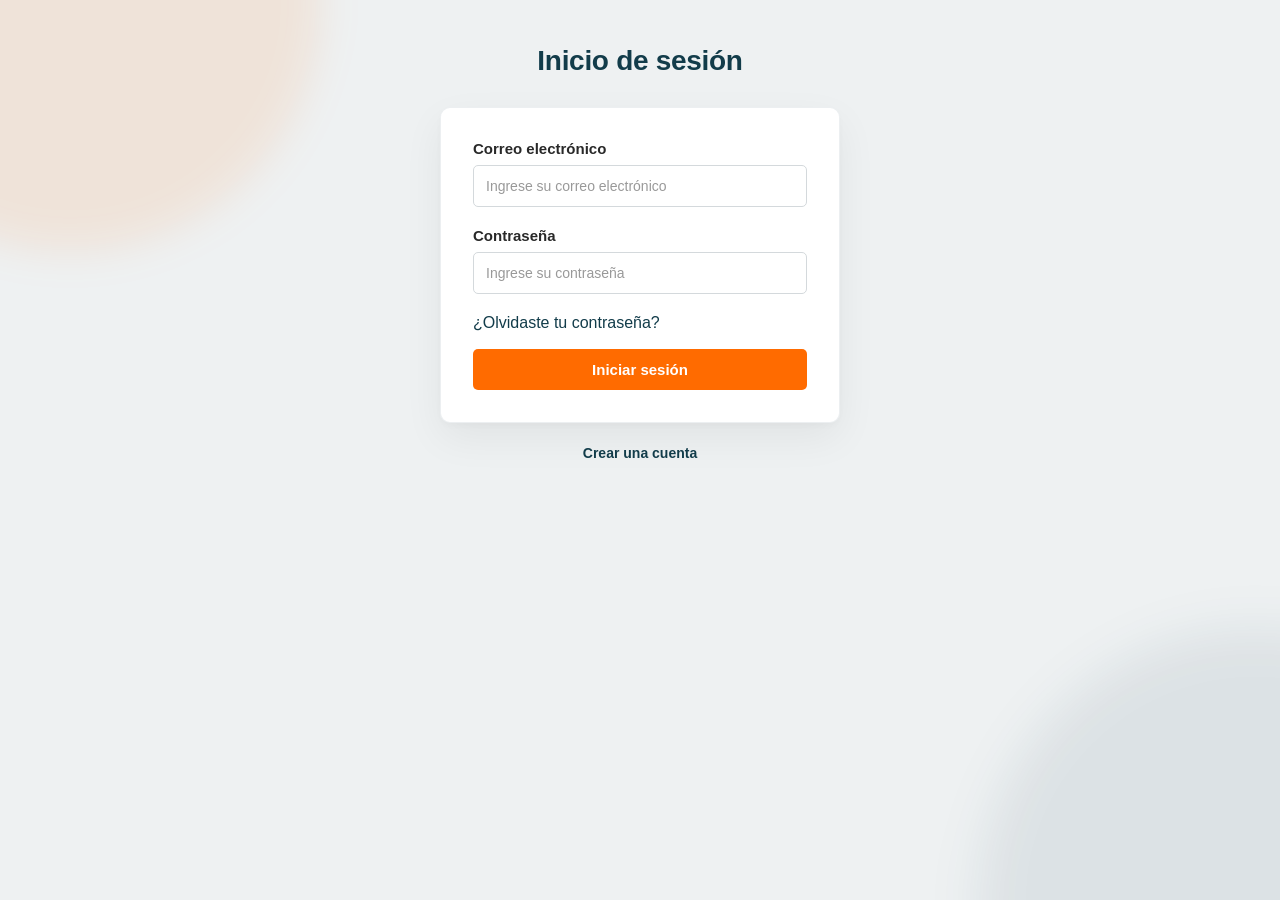
==== home/index.html @ 886c2403 "primer avanze" ====
<!DOCTYPE html>

<html>

<head>
    <meta charset="UTF-8">
    <meta name="viewport" content="width=device-width, initial-scale=1.0">
    <title>RappiYa</title>

    <link rel="stylesheet" href="style.css">
</head>

<body>

    <header>
        <h1>Inicio de sesión</h1>
    </header>

    <main>

        <div class="form">

            <form id="loginForm">

                <p class="email">Correo electrónico</p>

                <input type="email" id="email" name="email" placeholder="Ingrese su correo electrónico">

                <p class="password">Contraseña</p>

                <input type="password" id="password" name="password" placeholder="Ingrese su contraseña">

                <a href="recuperarpass.html">
                    ¿Olvidaste tu contraseña?
                </a>

                <p id="mensaje"></p>

                <button type="submit">
                    Iniciar sesión
                </button>

            </form>

        </div>

        <div class="account-link">
            <a href="registro.html">Crear una cuenta</a>
        </div>

    </main>

    <footer></footer>


    <script src="login.js">

        const formulario = document.getElementById("loginForm");
        const mensaje = document.getElementById("mensaje");

        formulario.addEventListener("submit", async (event) => {

            event.preventDefault();

            const email = document.getElementById("email").value;
            const password = document.getElementById("password").value;

            const respuesta = await fetch("http://localhost:3000/login", {

                method: "POST",

                headers: {
                    "Content-Type": "application/json"
                },

                body: JSON.stringify({
                    email: email,
                    password: password
                })

            });

            const datos = await respuesta.json();

            if (datos.success) {

                window.location.href = "index.html";

            } else {

                mensaje.textContent = "Credenciales inválidas";

            }

        });

    </script>

</body>

</html>
---- home/style.css ----
* {
    box-sizing: border-box;
}

:root {
    --naranja: #FF6B00;
    --naranja-suave: rgba(255, 107, 0, 0.10);

    --azul-petroleo: #123C4A;
    --azul-suave: rgba(18, 60, 74, 0.08);

    --gris-grafito: #292929;
    --gris-secundario: #666666;

    --fondo: #EEF1F2;
    --blanco: #FFFFFF;
    --borde: #D4D9DC;
}


/* =========================================================
   CUERPO
   ========================================================= */

body {
    margin: 0;

    font-family: Arial, sans-serif;

    color: var(--gris-grafito);

    min-height: 100vh;

    /*
        Fondo principal.
        Las formas se generan con pseudo-elementos.
    */

    background-color: var(--fondo);

    position: relative;

    overflow-x: hidden;
}


/* =========================================================
   FORMAS DECORATIVAS DEL FONDO
   ========================================================= */

body::before {
    content: "";

    position: fixed;

    width: 500px;
    height: 500px;

    top: -250px;
    left: -180px;

    background: var(--naranja-suave);

    border-radius: 50%;

    filter: blur(20px);

    pointer-events: none;

    z-index: -1;
}


body::after {
    content: "";

    position: fixed;

    width: 550px;
    height: 550px;

    right: -250px;
    bottom: -280px;

    background: var(--azul-suave);

    border-radius: 50%;

    filter: blur(25px);

    pointer-events: none;

    z-index: -1;
}


/* =========================================================
   HEADER
   ========================================================= */

header {
    text-align: center;

    padding: 45px 20px 30px;
}


header h1 {
    margin: 0;

    color: var(--azul-petroleo);

    font-size: 28px;

    font-weight: 600;

    letter-spacing: -0.3px;
}


/* =========================================================
   MAIN
   ========================================================= */

main {
    display: flex;

    justify-content: center;
    align-items: center;

    flex-direction: column;
}


/* =========================================================
   FORMULARIO
   ========================================================= */

.form {
    width: 400px;

    padding: 32px;

    background-color: var(--blanco);

    border: 1px solid rgba(18, 60, 74, 0.08);

    border-radius: 10px;

    /*
        Sombra muy suave.
        Da profundidad sin hacer que parezca una interfaz
        demasiado moderna.
    */

    box-shadow:
        0 15px 40px rgba(0, 0, 0, 0.06),
        0 3px 10px rgba(0, 0, 0, 0.03);
}


form {
    display: flex;

    flex-direction: column;
}


/* =========================================================
   ETIQUETAS
   ========================================================= */

label {
    margin-bottom: 8px;

    color: var(--gris-grafito);

    font-size: 15px;

    font-weight: 600;
}


form p.email,
form p.password,
form p.name {
    margin: 0 0 8px;

    color: var(--gris-grafito);

    font-size: 15px;

    font-weight: 600;
}


/* =========================================================
   INPUTS
   ========================================================= */

input {
    width: 100%;

    padding: 12px;

    margin-bottom: 20px;

    border: 1px solid var(--borde);

    border-radius: 5px;

    background-color: var(--blanco);

    color: var(--gris-grafito);

    font-family: Arial, sans-serif;

    font-size: 14px;

    outline: none;

    transition:
        border-color 0.2s ease,
        box-shadow 0.2s ease,
        background-color 0.2s ease;
}


input::placeholder {
    color: #999999;
}


input:hover {
    border-color: #BEC5C9;
}


input:focus {
    border-color: var(--azul-petroleo);

    background-color: #FCFDFD;

    box-shadow:
        0 0 0 3px rgba(18, 60, 74, 0.07);
}


/* =========================================================
   BOTÓN
   ========================================================= */

button {
    width: 100%;

    padding: 12px;

    margin-top: 2px;

    border: none;

    border-radius: 5px;

    background-color: var(--naranja);

    color: var(--blanco);

    font-family: Arial, sans-serif;

    font-size: 15px;

    font-weight: 600;

    cursor: pointer;

    transition:
        background-color 0.2s ease,
        transform 0.1s ease,
        box-shadow 0.2s ease;
}


button:hover {
    background-color: #E85F00;

    box-shadow:
        0 5px 12px rgba(255, 107, 0, 0.18);
}


button:active {
    background-color: #D95700;

    transform: translateY(1px);

    box-shadow: none;
}


/* =========================================================
   ENLACES
   ========================================================= */

a {
    color: var(--azul-petroleo);

    text-decoration: none;

    transition:
        color 0.2s ease;
}


a:hover {
    color: var(--naranja);

    text-decoration: underline;
}


/* =========================================================
   ENLACE DE CUENTA
   ========================================================= */

.account-link {
    margin-top: 22px;

    display: flex;

    justify-content: center;
    align-items: center;

    gap: 6px;

    font-size: 14px;

    color: var(--gris-secundario);
}


.account-link a {
    color: var(--azul-petroleo);

    font-weight: 600;

    text-decoration: none;
}


.account-link a:hover {
    color: var(--naranja);

    text-decoration: underline;
}


/* =========================================================
   RECUPERAR CONTRASEÑA
   ========================================================= */

.forgot-password {
    margin: -5px 0 20px;

    text-align: right;

    font-size: 13px;
}


.forgot-password a {
    color: var(--azul-petroleo);

    text-decoration: none;
}


.forgot-password a:hover {
    color: var(--naranja);

    text-decoration: underline;
}


/* =========================================================
   MENSAJES
   ========================================================= */

#mensaje {
    margin: 0 0 15px;

    text-align: center;

    font-size: 14px;

    color: var(--gris-secundario);
}


/* =========================================================
   FOOTER
   ========================================================= */

footer {
    height: 40px;
}


/* =========================================================
   RESPONSIVE
   ========================================================= */

@media (max-width: 500px) {

    header {
        padding: 30px 15px 25px;
    }


    header h1 {
        font-size: 24px;
    }


    .form {
        width: calc(100% - 30px);

        padding: 25px;
    }


    .account-link {
        flex-wrap: wrap;
    }


    body::before {
        width: 350px;
        height: 350px;

        top: -180px;
        left: -150px;
    }


    body::after {
        width: 400px;
        height: 400px;

        right: -220px;
        bottom: -220px;
    }
}
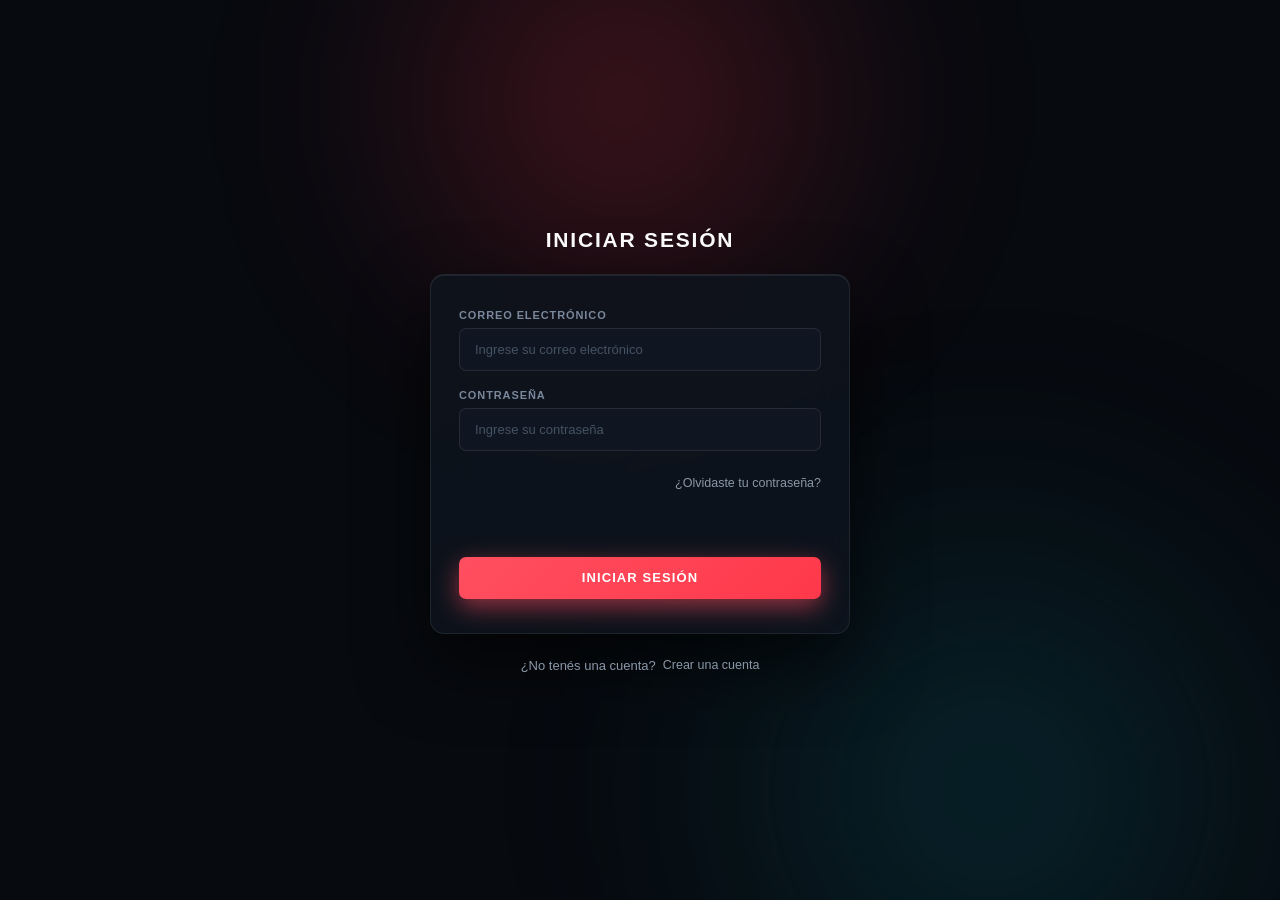
==== commit 419b067b: "feat: add user authentication system with frontend pages, backend application, and database" ====
--- a/home/index.html
+++ b/home/index.html
@@ -1,101 +1,113 @@
 <!DOCTYPE html>
-
-<html>
-
+<html lang="es">
 <head>
     <meta charset="UTF-8">
     <meta name="viewport" content="width=device-width, initial-scale=1.0">
-    <title>RappiYa</title>
-
+    <title>RappiYa - Inicio de sesión</title>
     <link rel="stylesheet" href="style.css">
 </head>
+<body>
+    <header>
+        <h1>Iniciar sesión</h1>
+    </header>
+    <main>
+        <div class="form">
+            <form id="loginForm" novalidate>
+                <label for="email">Correo electrónico</label>
+                <input type="email" id="email" name="email" placeholder="Ingrese su correo electrónico">
+                <span class="error-msg" id="error-email"></span>
 
-<body>
+                <label for="password">Contraseña</label>
+                <input type="password" id="password" name="password" placeholder="Ingrese su contraseña">
+                <span class="error-msg" id="error-password"></span>
 
-    <header>
-        <h1>Inicio de sesión</h1>
-    </header>
-
-    <main>
-
-        <div class="form">
-
-            <form id="loginForm">
-
-                <p class="email">Correo electrónico</p>
-
-                <input type="email" id="email" name="email" placeholder="Ingrese su correo electrónico">
-
-                <p class="password">Contraseña</p>
-
-                <input type="password" id="password" name="password" placeholder="Ingrese su contraseña">
-
-                <a href="recuperarpass.html">
-                    ¿Olvidaste tu contraseña?
-                </a>
+                <div class="forgot-password">
+                    <a href="recuperarpass.html">¿Olvidaste tu contraseña?</a>
+                </div>
 
                 <p id="mensaje"></p>
 
-                <button type="submit">
-                    Iniciar sesión
-                </button>
-
+                <button type="submit">Iniciar sesión</button>
             </form>
-
         </div>
-
         <div class="account-link">
+            <span>¿No tenés una cuenta?</span>
             <a href="registro.html">Crear una cuenta</a>
         </div>
-
     </main>
-
     <footer></footer>
 
+    <script>
+        const formulario = document.getElementById("loginForm");
+        const mensajeGeneral = document.getElementById("mensaje");
 
-    <script src="login.js">
+        const inputEmail = document.getElementById("email");
+        const inputPassword = document.getElementById("password");
 
-        const formulario = document.getElementById("loginForm");
-        const mensaje = document.getElementById("mensaje");
+        const errorEmail = document.getElementById("error-email");
+        const errorPassword = document.getElementById("error-password");
+
+        function mostrarError(input, span, texto) {
+            input.classList.add("input-error");
+            span.textContent = texto;
+            span.classList.add("activo");
+        }
+
+        function limpiarError(input, span) {
+            input.classList.remove("input-error");
+            span.textContent = "";
+            span.classList.remove("activo");
+        }
+
+        inputEmail.addEventListener("input", () => limpiarError(inputEmail, errorEmail));
+        inputPassword.addEventListener("input", () => limpiarError(inputPassword, errorPassword));
 
         formulario.addEventListener("submit", async (event) => {
+            event.preventDefault();
+            mensajeGeneral.textContent = "";
+            mensajeGeneral.className = "";
 
-            event.preventDefault();
+            let hayErrores = false;
 
-            const email = document.getElementById("email").value;
-            const password = document.getElementById("password").value;
-
-            const respuesta = await fetch("http://localhost:3000/login", {
-
-                method: "POST",
-
-                headers: {
-                    "Content-Type": "application/json"
-                },
-
-                body: JSON.stringify({
-                    email: email,
-                    password: password
-                })
-
-            });
-
-            const datos = await respuesta.json();
-
-            if (datos.success) {
-
-                window.location.href = "index.html";
-
-            } else {
-
-                mensaje.textContent = "Credenciales inválidas";
-
+            if (inputEmail.value.trim() === "") {
+                mostrarError(inputEmail, errorEmail, "Ingresá tu correo electrónico");
+                hayErrores = true;
             }
 
+            if (inputPassword.value === "") {
+                mostrarError(inputPassword, errorPassword, "Ingresá tu contraseña");
+                hayErrores = true;
+            }
+
+            if (hayErrores) return;
+
+            try {
+                const respuesta = await fetch("http://localhost:3000/login", {
+                    method: "POST",
+                    headers: { "Content-Type": "application/json" },
+                    body: JSON.stringify({
+                        email: inputEmail.value.trim(),
+                        password: inputPassword.value
+                    })
+                });
+
+                const datos = await respuesta.json();
+
+                if (datos.success) {
+                    mensajeGeneral.className = "exito";
+                    mensajeGeneral.textContent = `¡Bienvenido/a, ${datos.usuario.nombre}!`;
+                    sessionStorage.setItem("usuario", JSON.stringify(datos.usuario));
+                    formulario.reset();
+                } else {
+                    mensajeGeneral.className = "error";
+                    mensajeGeneral.textContent = datos.message;
+                    inputPassword.value = "";
+                }
+            } catch (error) {
+                mensajeGeneral.className = "error";
+                mensajeGeneral.textContent = "No se pudo conectar con el servidor";
+            }
         });
-
     </script>
-
 </body>
-
 </html>
--- a/home/style.css
+++ b/home/style.css
@@ -1,452 +1,508 @@
+/* =========================================================
+   VARIABLES DE TIEMPO Y CURVAS DE TRANSICIÓN
+   ========================================================= */
+:root {
+    --bg-base: #070a0f;
+    --card-surface: rgba(14, 20, 29, 0.88);
+    --card-border: rgba(255, 255, 255, 0.08);
+
+    --input-surface: rgba(18, 25, 36, 0.75);
+    --input-border: rgba(255, 255, 255, 0.09);
+    --input-focus-border: #ff4d5e;
+
+    --texto-titulo: #ffffff;
+    --texto-etiqueta: #7a889b;
+    --texto-placeholder: #455263;
+    --texto-principal: #f3f6fa;
+    --texto-enlace: #8a98a8;
+
+    --coral-primario: #ff4f60;
+    --coral-secundario: #ff384b;
+    --coral-glow: rgba(255, 79, 96, 0.55);
+    --coral-glow-intenso: rgba(255, 79, 96, 0.85);
+
+    --aura-roja: rgba(230, 45, 66, 0.42);
+    --aura-teal: rgba(12, 110, 128, 0.38);
+
+    /* Curvas de aceleración cinematográficas */
+    --ease-elastic: cubic-bezier(0.16, 1, 0.3, 1);
+    --ease-smooth: cubic-bezier(0.4, 0, 0.2, 1);
+    --trans-fast: 0.2s var(--ease-smooth);
+    --trans-medium: 0.35s var(--ease-elastic);
+}
+
 * {
     box-sizing: border-box;
 }
 
-:root {
-    --naranja: #FF6B00;
-    --naranja-suave: rgba(255, 107, 0, 0.10);
-
-    --azul-petroleo: #123C4A;
-    --azul-suave: rgba(18, 60, 74, 0.08);
-
-    --gris-grafito: #292929;
-    --gris-secundario: #666666;
-
-    --fondo: #EEF1F2;
-    --blanco: #FFFFFF;
-    --borde: #D4D9DC;
-}
-
-
-/* =========================================================
-   CUERPO
-   ========================================================= */
-
 body {
     margin: 0;
-
-    font-family: Arial, sans-serif;
-
-    color: var(--gris-grafito);
-
     min-height: 100vh;
-
-    /*
-        Fondo principal.
-        Las formas se generan con pseudo-elementos.
-    */
-
-    background-color: var(--fondo);
-
+    font-family: -apple-system, BlinkMacSystemFont, "Segoe UI", Roboto, sans-serif;
+    background-color: var(--bg-base);
+    color: var(--texto-principal);
+    display: flex;
+    flex-direction: column;
+    justify-content: center;
+    align-items: center;
     position: relative;
-
     overflow-x: hidden;
-}
-
-
-/* =========================================================
-   FORMAS DECORATIVAS DEL FONDO
-   ========================================================= */
-
+    padding: 24px;
+}
+
+/* Luces ambientales con transición fluida continua */
 body::before {
     content: "";
-
     position: fixed;
-
-    width: 500px;
-    height: 500px;
-
-    top: -250px;
-    left: -180px;
-
-    background: var(--naranja-suave);
-
-    border-radius: 50%;
-
-    filter: blur(20px);
-
+    width: 680px;
+    height: 680px;
+    top: -240px;
+    left: 22%;
+    background: radial-gradient(circle at center, var(--aura-roja) 0%, rgba(230, 45, 66, 0.1) 45%, transparent 70%);
+    filter: blur(90px);
+    opacity: 0.75;
     pointer-events: none;
-
-    z-index: -1;
-}
-
+    z-index: 0;
+    animation: derivaLuzRoja 14s var(--ease-smooth) infinite alternate;
+}
 
 body::after {
     content: "";
-
     position: fixed;
-
-    width: 550px;
-    height: 550px;
-
-    right: -250px;
+    width: 780px;
+    height: 780px;
     bottom: -280px;
-
-    background: var(--azul-suave);
-
-    border-radius: 50%;
-
-    filter: blur(25px);
-
+    right: -100px;
+    background: radial-gradient(circle at center, var(--aura-teal) 0%, rgba(12, 110, 128, 0.08) 50%, transparent 75%);
+    filter: blur(100px);
+    opacity: 0.8;
     pointer-events: none;
-
-    z-index: -1;
-}
-
+    z-index: 0;
+    animation: derivaLuzTeal 18s var(--ease-smooth) infinite alternate;
+}
+
+@keyframes derivaLuzRoja {
+    0% {
+        transform: translate(0, 0) scale(1);
+    }
+
+    100% {
+        transform: translate(30px, 35px) scale(1.08);
+    }
+}
+
+@keyframes derivaLuzTeal {
+    0% {
+        transform: translate(0, 0) scale(1);
+    }
+
+    100% {
+        transform: translate(-40px, -30px) scale(1.1);
+    }
+}
 
 /* =========================================================
-   HEADER
+   1. TRANSICIÓN DE ENTRADA ESCALONADA (STAGGERED LOAD)
    ========================================================= */
-
 header {
     text-align: center;
-
-    padding: 45px 20px 30px;
-}
-
+    margin-bottom: 22px;
+    z-index: 1;
+    animation: bajarTitulo 0.7s var(--ease-elastic) both;
+}
+
+@keyframes bajarTitulo {
+    from {
+        opacity: 0;
+        transform: translateY(-16px);
+    }
+
+    to {
+        opacity: 1;
+        transform: translateY(0);
+    }
+}
 
 header h1 {
     margin: 0;
-
-    color: var(--azul-petroleo);
-
-    font-size: 28px;
-
-    font-weight: 600;
-
-    letter-spacing: -0.3px;
-}
-
-
-/* =========================================================
-   MAIN
-   ========================================================= */
-
-main {
-    display: flex;
-
+    color: var(--texto-titulo);
+    font-size: 21px;
+    font-weight: 700;
+    letter-spacing: 1.8px;
+    text-transform: uppercase;
+    display: inline-flex;
+    align-items: center;
+    gap: 14px;
+}
+
+/* Onda expansiva continua */
+.dot-container {
+    position: relative;
+    display: inline-flex;
     justify-content: center;
     align-items: center;
-
+    width: 12px;
+    height: 12px;
+}
+
+.dot {
+    width: 8px;
+    height: 8px;
+    background-color: var(--coral-primario);
+    border-radius: 50%;
+    box-shadow: 0 0 10px var(--coral-primario), 0 0 20px var(--coral-glow);
+    z-index: 2;
+    transition: transform var(--trans-fast);
+}
+
+.dot-container::after {
+    content: "";
+    position: absolute;
+    width: 8px;
+    height: 8px;
+    border-radius: 50%;
+    background-color: var(--coral-primario);
+    z-index: 1;
+    animation: ondaRadar 2.4s cubic-bezier(0.215, 0.61, 0.355, 1) infinite;
+}
+
+@keyframes ondaRadar {
+    0% {
+        transform: scale(1);
+        opacity: 0.8;
+    }
+
+    70% {
+        transform: scale(3.5);
+        opacity: 0;
+    }
+
+    100% {
+        transform: scale(3.5);
+        opacity: 0;
+    }
+}
+
+/* Entrada de la tarjeta con escala progresiva */
+main {
+    width: 100%;
+    max-width: 420px;
+    display: flex;
     flex-direction: column;
-}
-
-
-/* =========================================================
-   FORMULARIO
-   ========================================================= */
+    align-items: center;
+    z-index: 1;
+    animation: entradaCard 0.75s var(--ease-elastic) 0.12s both;
+}
+
+@keyframes entradaCard {
+    from {
+        opacity: 0;
+        transform: translateY(28px) scale(0.96);
+    }
+
+    to {
+        opacity: 1;
+        transform: translateY(0) scale(1);
+    }
+}
 
 .form {
-    width: 400px;
-
-    padding: 32px;
-
-    background-color: var(--blanco);
-
-    border: 1px solid rgba(18, 60, 74, 0.08);
-
-    border-radius: 10px;
-
-    /*
-        Sombra muy suave.
-        Da profundidad sin hacer que parezca una interfaz
-        demasiado moderna.
-    */
-
-    box-shadow:
-        0 15px 40px rgba(0, 0, 0, 0.06),
-        0 3px 10px rgba(0, 0, 0, 0.03);
-}
-
+    width: 100%;
+    padding: 34px 28px;
+    background: var(--card-surface);
+    border: 1px solid var(--card-border);
+    border-radius: 14px;
+    backdrop-filter: blur(24px) saturate(160%);
+    -webkit-backdrop-filter: blur(24px) saturate(160%);
+    box-shadow: 0 30px 70px rgba(0, 0, 0, 0.65), inset 0 1px 0 rgba(255, 255, 255, 0.08);
+    transition: border-color var(--trans-medium), box-shadow var(--trans-medium);
+}
+
+.form:hover {
+    border-color: rgba(255, 255, 255, 0.14);
+    box-shadow: 0 35px 80px rgba(0, 0, 0, 0.75), inset 0 1px 0 rgba(255, 255, 255, 0.12);
+}
 
 form {
     display: flex;
-
     flex-direction: column;
 }
 
-
 /* =========================================================
-   ETIQUETAS
+   2. TRANSICIÓN EN INPUTS Y LABELS
    ========================================================= */
-
 label {
-    margin-bottom: 8px;
-
-    color: var(--gris-grafito);
-
-    font-size: 15px;
-
-    font-weight: 600;
-}
-
-
-form p.email,
-form p.password,
-form p.name {
-    margin: 0 0 8px;
-
-    color: var(--gris-grafito);
-
-    font-size: 15px;
-
-    font-weight: 600;
-}
-
-
-/* =========================================================
-   INPUTS
-   ========================================================= */
+    margin-bottom: 7px;
+    color: var(--texto-etiqueta);
+    font-size: 11px;
+    font-weight: 700;
+    letter-spacing: 0.9px;
+    text-transform: uppercase;
+    transition: color var(--trans-fast), transform var(--trans-fast);
+}
 
 input {
     width: 100%;
-
-    padding: 12px;
-
-    margin-bottom: 20px;
-
-    border: 1px solid var(--borde);
-
-    border-radius: 5px;
-
-    background-color: var(--blanco);
-
-    color: var(--gris-grafito);
-
-    font-family: Arial, sans-serif;
-
-    font-size: 14px;
-
+    padding: 13px 15px;
+    margin-bottom: 6px;
+    /* Ajustado para que el contenedor del error no salte */
+    border: 1px solid var(--input-border);
+    border-radius: 7px;
+    background-color: var(--input-surface);
+    color: var(--texto-principal);
+    font-size: 13.5px;
     outline: none;
-
+    transform: translateZ(0);
     transition:
-        border-color 0.2s ease,
-        box-shadow 0.2s ease,
-        background-color 0.2s ease;
-}
-
+        border-color 0.25s var(--ease-smooth),
+        background-color 0.25s var(--ease-smooth),
+        box-shadow 0.25s var(--ease-smooth),
+        transform 0.25s var(--ease-elastic);
+}
 
 input::placeholder {
-    color: #999999;
-}
-
+    color: var(--texto-placeholder);
+    font-size: 13px;
+    transition: opacity 0.2s ease, transform 0.2s ease;
+}
 
 input:hover {
-    border-color: #BEC5C9;
-}
-
-
+    border-color: rgba(255, 255, 255, 0.18);
+    background-color: rgba(22, 31, 44, 0.85);
+}
+
+/* Foco con sutil avance tridimensional */
 input:focus {
-    border-color: var(--azul-petroleo);
-
-    background-color: #FCFDFD;
-
+    border-color: var(--input-focus-border);
+    background-color: rgba(24, 34, 48, 0.95);
+    transform: translateY(-1px);
     box-shadow:
-        0 0 0 3px rgba(18, 60, 74, 0.07);
-}
-
+        0 0 0 3px rgba(255, 79, 96, 0.18),
+        0 8px 20px rgba(255, 79, 96, 0.12);
+}
+
+input:focus::placeholder {
+    opacity: 0.5;
+    transform: translateX(3px);
+}
 
 /* =========================================================
-   BOTÓN
+   3. DESPLIEGUE SUAVE DE ERRORES (ACORDEÓN FLUIDO)
    ========================================================= */
-
-button {
+.error-msg {
+    color: #ff6b7a;
+    font-size: 11px;
+    font-weight: 500;
+    letter-spacing: 0.2px;
+    text-align: left;
+
+    /* En lugar de display: none, animamos altura y opacidad */
+    max-height: 0;
+    opacity: 0;
+    transform: translateY(-6px);
+    overflow: hidden;
+    margin-bottom: 12px;
+    transition:
+        max-height 0.3s cubic-bezier(0, 1, 0, 1),
+        opacity 0.25s var(--ease-smooth),
+        transform 0.25s var(--ease-elastic),
+        margin 0.25s ease;
+}
+
+.error-msg.activo {
+    max-height: 40px;
+    opacity: 1;
+    transform: translateY(0);
+    margin-top: 4px;
+    margin-bottom: 14px;
+    transition:
+        max-height 0.35s ease-in-out,
+        opacity 0.3s var(--ease-smooth),
+        transform 0.3s var(--ease-elastic);
+}
+
+/* Sacudida controlada sin romper la posición del contenedor */
+input.input-error {
+    border-color: #ff4f60 !important;
+    background-color: rgba(255, 79, 96, 0.08) !important;
+    box-shadow: 0 0 12px rgba(255, 79, 96, 0.25) !important;
+    animation: sacudidaSuave 0.38s var(--ease-smooth);
+}
+
+@keyframes sacudidaSuave {
+
+    0%,
+    100% {
+        transform: translateX(0);
+    }
+
+    20% {
+        transform: translateX(-6px);
+    }
+
+    40% {
+        transform: translateX(5px);
+    }
+
+    60% {
+        transform: translateX(-3px);
+    }
+
+    80% {
+        transform: translateX(2px);
+    }
+}
+
+/* =========================================================
+   4. TRANSICIÓN DE BOTÓN (BARRIDO, REBOTE Y CLICK)
+   ========================================================= */
+button[type="submit"] {
+    position: relative;
     width: 100%;
-
-    padding: 12px;
-
-    margin-top: 2px;
-
+    padding: 13.5px;
+    margin-top: 6px;
     border: none;
-
-    border-radius: 5px;
-
-    background-color: var(--naranja);
-
-    color: var(--blanco);
-
-    font-family: Arial, sans-serif;
-
-    font-size: 15px;
-
-    font-weight: 600;
-
+    border-radius: 7px;
+    background: linear-gradient(135deg, var(--coral-primario) 0%, var(--coral-secundario) 100%);
+    color: #ffffff;
+    font-size: 13px;
+    font-weight: 700;
+    letter-spacing: 1.1px;
+    text-transform: uppercase;
     cursor: pointer;
-
+    overflow: hidden;
+    transform: translateZ(0);
+    box-shadow: 0 8px 24px var(--coral-glow);
     transition:
-        background-color 0.2s ease,
-        transform 0.1s ease,
-        box-shadow 0.2s ease;
-}
-
-
-button:hover {
-    background-color: #E85F00;
-
+        transform 0.22s var(--ease-elastic),
+        box-shadow 0.25s var(--ease-smooth),
+        background 0.3s ease;
+}
+
+/* Destello de brillo continuo con transición al hover */
+button[type="submit"]::before {
+    content: "";
+    position: absolute;
+    top: 0;
+    left: -120%;
+    width: 60%;
+    height: 100%;
+    background: linear-gradient(90deg, transparent, rgba(255, 255, 255, 0.32), transparent);
+    transform: skewX(-20deg);
+    transition: left 0.65s cubic-bezier(0.19, 1, 0.22, 1);
+}
+
+button[type="submit"]:hover {
+    transform: translateY(-2.5px);
     box-shadow:
-        0 5px 12px rgba(255, 107, 0, 0.18);
-}
-
-
-button:active {
-    background-color: #D95700;
-
-    transform: translateY(1px);
-
-    box-shadow: none;
-}
-
+        0 14px 34px var(--coral-glow-intenso),
+        0 0 25px rgba(255, 79, 96, 0.45);
+}
+
+button[type="submit"]:hover::before {
+    left: 150%;
+}
+
+/* Efecto de amortiguación al presionar */
+button[type="submit"]:active {
+    transform: translateY(1.5px) scale(0.985);
+    box-shadow: 0 4px 14px var(--coral-glow);
+    transition: transform 0.08s ease, box-shadow 0.08s ease;
+}
 
 /* =========================================================
-   ENLACES
+   5. TRANSICIÓN DE ENLACES CON SUBRAYADO EXPANSIVO
    ========================================================= */
-
-a {
-    color: var(--azul-petroleo);
-
+.forgot-password {
+    margin: 4px 0 20px;
+    text-align: right;
+}
+
+.forgot-password a,
+.account-link a {
+    position: relative;
+    color: var(--texto-enlace);
+    font-size: 12.5px;
     text-decoration: none;
-
-    transition:
-        color 0.2s ease;
-}
-
-
-a:hover {
-    color: var(--naranja);
-
-    text-decoration: underline;
-}
-
-
-/* =========================================================
-   ENLACE DE CUENTA
-   ========================================================= */
+    transition: color 0.25s var(--ease-smooth), text-shadow 0.25s var(--ease-smooth);
+}
+
+/* Línea de subrayado que crece desde el centro */
+.forgot-password a::after,
+.account-link a::after {
+    content: "";
+    position: absolute;
+    bottom: -2px;
+    left: 50%;
+    width: 0;
+    height: 1.5px;
+    background-color: var(--coral-primario);
+    transition: width 0.25s var(--ease-elastic), left 0.25s var(--ease-elastic);
+}
+
+.forgot-password a:hover,
+.account-link a:hover {
+    color: #ffffff;
+    text-shadow: 0 0 10px rgba(255, 255, 255, 0.5);
+}
+
+.forgot-password a:hover::after,
+.account-link a:hover::after {
+    width: 100%;
+    left: 0;
+}
 
 .account-link {
-    margin-top: 22px;
-
+    margin-top: 24px;
     display: flex;
-
     justify-content: center;
     align-items: center;
-
-    gap: 6px;
-
-    font-size: 14px;
-
-    color: var(--gris-secundario);
-}
-
-
-.account-link a {
-    color: var(--azul-petroleo);
-
-    font-weight: 600;
-
-    text-decoration: none;
-}
-
-
-.account-link a:hover {
-    color: var(--naranja);
-
-    text-decoration: underline;
-}
-
-
-/* =========================================================
-   RECUPERAR CONTRASEÑA
-   ========================================================= */
-
-.forgot-password {
-    margin: -5px 0 20px;
-
-    text-align: right;
-
+    gap: 7px;
     font-size: 13px;
-}
-
-
-.forgot-password a {
-    color: var(--azul-petroleo);
-
-    text-decoration: none;
-}
-
-
-.forgot-password a:hover {
-    color: var(--naranja);
-
-    text-decoration: underline;
-}
-
-
-/* =========================================================
-   MENSAJES
-   ========================================================= */
+    color: var(--texto-enlace);
+    animation: fadeInTexto 0.8s var(--ease-elastic) 0.2s both;
+}
+
+@keyframes fadeInTexto {
+    from {
+        opacity: 0;
+        transform: translateY(8px);
+    }
+
+    to {
+        opacity: 1;
+        transform: translateY(0);
+    }
+}
 
 #mensaje {
-    margin: 0 0 15px;
-
+    margin: 8px 0 14px;
     text-align: center;
-
-    font-size: 14px;
-
-    color: var(--gris-secundario);
-}
-
-
-/* =========================================================
-   FOOTER
-   ========================================================= */
-
-footer {
-    height: 40px;
-}
-
-
-/* =========================================================
-   RESPONSIVE
-   ========================================================= */
-
-@media (max-width: 500px) {
-
-    header {
-        padding: 30px 15px 25px;
-    }
-
-
-    header h1 {
-        font-size: 24px;
-    }
-
-
-    .form {
-        width: calc(100% - 30px);
-
-        padding: 25px;
-    }
-
-
-    .account-link {
-        flex-wrap: wrap;
-    }
-
-
-    body::before {
-        width: 350px;
-        height: 350px;
-
-        top: -180px;
-        left: -150px;
-    }
-
-
-    body::after {
-        width: 400px;
-        height: 400px;
-
-        right: -220px;
-        bottom: -220px;
+    font-size: 13px;
+    min-height: 18px;
+    transition: opacity 0.3s ease, transform 0.3s var(--ease-elastic);
+}
+
+#mensaje.exito {
+    color: #4ade80;
+    text-shadow: 0 0 12px rgba(74, 222, 128, 0.4);
+    animation: popIn 0.3s var(--ease-elastic);
+}
+
+#mensaje.error {
+    color: #ff6b7a;
+    text-shadow: 0 0 12px rgba(255, 107, 122, 0.4);
+    animation: popIn 0.3s var(--ease-elastic);
+}
+
+@keyframes popIn {
+    from {
+        opacity: 0;
+        transform: scale(0.95);
+    }
+
+    to {
+        opacity: 1;
+        transform: scale(1);
     }
 }
